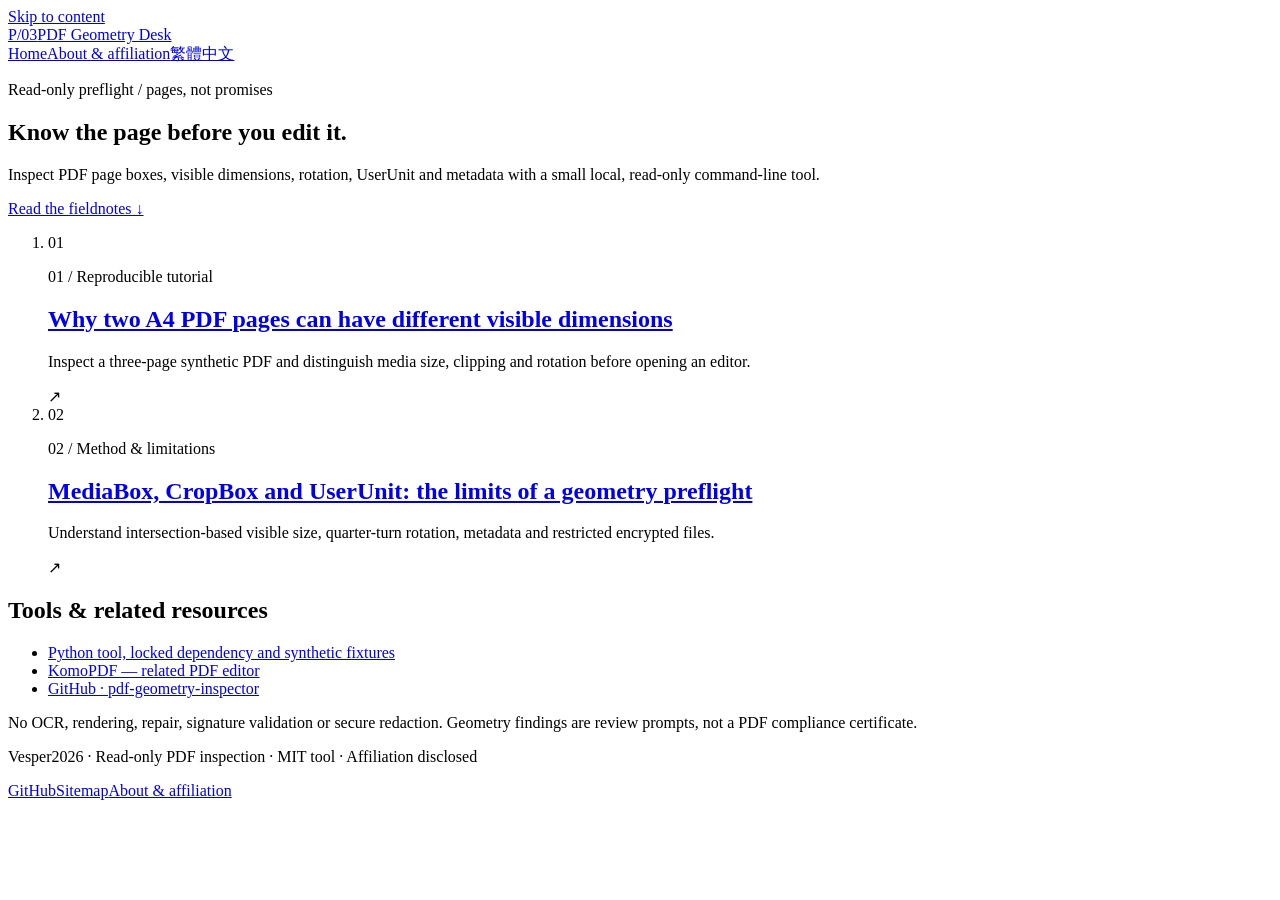
==== docs/en/index.html @ 83608942 "Publish local tool and bilingual educational site Co-Authored-By: Claude Code <noreply@anthropic.com" ====
<!doctype html>
<html lang="en"><head><meta charset="utf-8"><meta name="viewport" content="width=device-width,initial-scale=1"><title>Know the page before you edit it. · PDF Geometry Desk</title><meta name="description" content="Inspect PDF page boxes, visible dimensions, rotation, UserUnit and metadata with a small local, read-only command-line tool."><link rel="canonical" href="https://pdf.vesperai.space/en/"><link rel="alternate" hreflang="en" href="https://pdf.vesperai.space/en/"><link rel="alternate" hreflang="zh-Hant" href="https://pdf.vesperai.space/zh-Hant/"><link rel="alternate" hreflang="x-default" href="https://pdf.vesperai.space/en/"><meta property="og:title" content="Know the page before you edit it. · PDF Geometry Desk"><meta property="og:description" content="Inspect PDF page boxes, visible dimensions, rotation, UserUnit and metadata with a small local, read-only command-line tool."><meta property="og:url" content="https://pdf.vesperai.space/en/"><meta property="og:type" content="website"><link rel="stylesheet" href="/style.css"></head>
<body class="geometry"><a class="skip" href="#main">Skip to content</a><div class="page-shell"><header class="masthead"><a class="brand" href="/en/"><span class="brand-mark" aria-hidden="true">P/03</span>PDF Geometry Desk</a><nav aria-label="Main navigation"><a href="/en/">Home</a><a href="/en/about/">About & affiliation</a><a href="/zh-Hant/" lang="zh-Hant" hreflang="zh-Hant">繁體中文</a></nav></header><main id="main" class="home-content"><section class="intro"><p class="eyebrow">Read-only preflight / pages, not promises</p><h1>Know the page before you edit it.</h1><p class="lede">Inspect PDF page boxes, visible dimensions, rotation, UserUnit and metadata with a small local, read-only command-line tool.</p><a class="button" href="#fieldnotes">Read the fieldnotes ↓</a></section><section id="fieldnotes" aria-label="Read the fieldnotes"><ol class="article-list"><li><span class="article-no">01</span><div><p class="eyebrow">01 / Reproducible tutorial</p><h2><a href="/en/inspect-three-pages/">Why two A4 PDF pages can have different visible dimensions</a></h2><p>Inspect a three-page synthetic PDF and distinguish media size, clipping and rotation before opening an editor.</p></div><span aria-hidden="true" class="arrow">↗</span></li><li><span class="article-no">02</span><div><p class="eyebrow">02 / Method &amp; limitations</p><h2><a href="/en/geometry-and-metadata-limits/">MediaBox, CropBox and UserUnit: the limits of a geometry preflight</a></h2><p>Understand intersection-based visible size, quarter-turn rotation, metadata and restricted encrypted files.</p></div><span aria-hidden="true" class="arrow">↗</span></li></ol></section><aside class="resource-box"><h2>Tools & related resources</h2><ul><li><a href="https://github.com/Vesper2026/pdf-geometry-inspector">Python tool, locked dependency and synthetic fixtures</a></li><li><a href="https://komopdf.com/">KomoPDF — related PDF editor</a></li><li><a href="https://github.com/Vesper2026/pdf-geometry-inspector">GitHub · pdf-geometry-inspector</a></li></ul><p>No OCR, rendering, repair, signature validation or secure redaction. Geometry findings are review prompts, not a PDF compliance certificate.</p></aside></main><footer><p>Vesper2026 · Read-only PDF inspection · MIT tool · Affiliation disclosed</p><a href="https://github.com/Vesper2026/pdf-geometry-inspector">GitHub</a><a href="/sitemap.xml">Sitemap</a><a href="/en/about/">About & affiliation</a></footer></div></body></html>
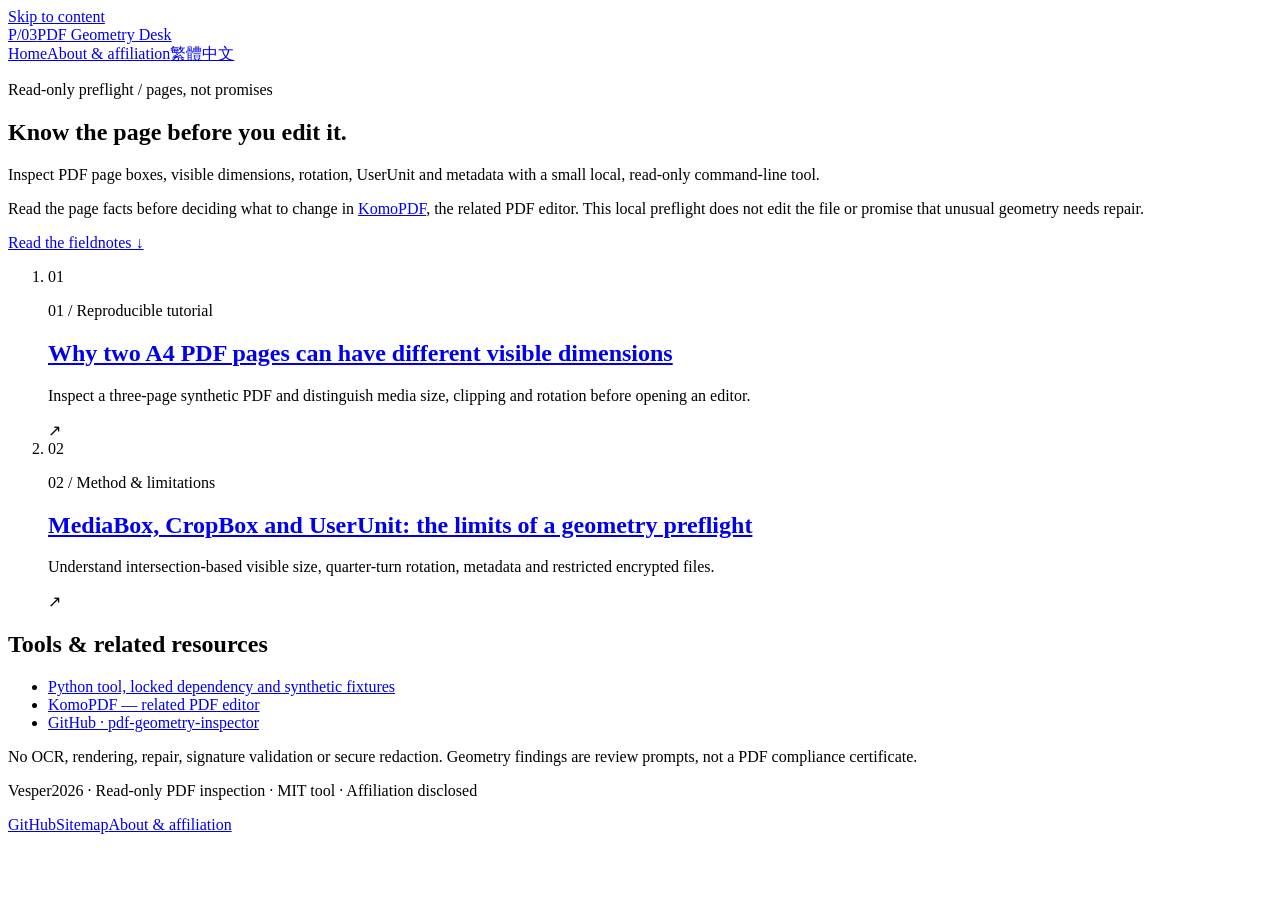
==== commit 08a916c2: "Improve bilingual SEO, attribution and contextual product links Co-Authored-By: Claude Code <noreply" ====
--- a/docs/en/index.html
+++ b/docs/en/index.html
@@ -1,3 +1,3 @@
 <!doctype html>
-<html lang="en"><head><meta charset="utf-8"><meta name="viewport" content="width=device-width,initial-scale=1"><title>Know the page before you edit it. · PDF Geometry Desk</title><meta name="description" content="Inspect PDF page boxes, visible dimensions, rotation, UserUnit and metadata with a small local, read-only command-line tool."><link rel="canonical" href="https://pdf.vesperai.space/en/"><link rel="alternate" hreflang="en" href="https://pdf.vesperai.space/en/"><link rel="alternate" hreflang="zh-Hant" href="https://pdf.vesperai.space/zh-Hant/"><link rel="alternate" hreflang="x-default" href="https://pdf.vesperai.space/en/"><meta property="og:title" content="Know the page before you edit it. · PDF Geometry Desk"><meta property="og:description" content="Inspect PDF page boxes, visible dimensions, rotation, UserUnit and metadata with a small local, read-only command-line tool."><meta property="og:url" content="https://pdf.vesperai.space/en/"><meta property="og:type" content="website"><link rel="stylesheet" href="/style.css"></head>
-<body class="geometry"><a class="skip" href="#main">Skip to content</a><div class="page-shell"><header class="masthead"><a class="brand" href="/en/"><span class="brand-mark" aria-hidden="true">P/03</span>PDF Geometry Desk</a><nav aria-label="Main navigation"><a href="/en/">Home</a><a href="/en/about/">About & affiliation</a><a href="/zh-Hant/" lang="zh-Hant" hreflang="zh-Hant">繁體中文</a></nav></header><main id="main" class="home-content"><section class="intro"><p class="eyebrow">Read-only preflight / pages, not promises</p><h1>Know the page before you edit it.</h1><p class="lede">Inspect PDF page boxes, visible dimensions, rotation, UserUnit and metadata with a small local, read-only command-line tool.</p><a class="button" href="#fieldnotes">Read the fieldnotes ↓</a></section><section id="fieldnotes" aria-label="Read the fieldnotes"><ol class="article-list"><li><span class="article-no">01</span><div><p class="eyebrow">01 / Reproducible tutorial</p><h2><a href="/en/inspect-three-pages/">Why two A4 PDF pages can have different visible dimensions</a></h2><p>Inspect a three-page synthetic PDF and distinguish media size, clipping and rotation before opening an editor.</p></div><span aria-hidden="true" class="arrow">↗</span></li><li><span class="article-no">02</span><div><p class="eyebrow">02 / Method &amp; limitations</p><h2><a href="/en/geometry-and-metadata-limits/">MediaBox, CropBox and UserUnit: the limits of a geometry preflight</a></h2><p>Understand intersection-based visible size, quarter-turn rotation, metadata and restricted encrypted files.</p></div><span aria-hidden="true" class="arrow">↗</span></li></ol></section><aside class="resource-box"><h2>Tools & related resources</h2><ul><li><a href="https://github.com/Vesper2026/pdf-geometry-inspector">Python tool, locked dependency and synthetic fixtures</a></li><li><a href="https://komopdf.com/">KomoPDF — related PDF editor</a></li><li><a href="https://github.com/Vesper2026/pdf-geometry-inspector">GitHub · pdf-geometry-inspector</a></li></ul><p>No OCR, rendering, repair, signature validation or secure redaction. Geometry findings are review prompts, not a PDF compliance certificate.</p></aside></main><footer><p>Vesper2026 · Read-only PDF inspection · MIT tool · Affiliation disclosed</p><a href="https://github.com/Vesper2026/pdf-geometry-inspector">GitHub</a><a href="/sitemap.xml">Sitemap</a><a href="/en/about/">About & affiliation</a></footer></div></body></html>+<html lang="en"><head><meta charset="utf-8"><meta name="viewport" content="width=device-width,initial-scale=1"><title>PDF Page Size &amp; Metadata Inspector · PDF Geometry Desk</title><meta name="description" content="Inspect PDF page boxes, visible dimensions, rotation, UserUnit and metadata with a small local, read-only command-line tool."><link rel="canonical" href="https://pdf.vesperai.space/en/"><link rel="alternate" hreflang="en" href="https://pdf.vesperai.space/en/"><link rel="alternate" hreflang="zh-Hant" href="https://pdf.vesperai.space/zh-Hant/"><link rel="alternate" hreflang="x-default" href="https://pdf.vesperai.space/en/"><meta property="og:title" content="PDF Page Size &amp; Metadata Inspector · PDF Geometry Desk"><meta property="og:description" content="Inspect PDF page boxes, visible dimensions, rotation, UserUnit and metadata with a small local, read-only command-line tool."><meta property="og:url" content="https://pdf.vesperai.space/en/"><meta property="og:type" content="website"><meta property="og:site_name" content="PDF Geometry Desk"><meta property="og:locale" content="en_US"><meta property="og:locale:alternate" content="zh_TW"><meta name="twitter:card" content="summary"><meta name="twitter:title" content="PDF Page Size &amp; Metadata Inspector · PDF Geometry Desk"><meta name="twitter:description" content="Inspect PDF page boxes, visible dimensions, rotation, UserUnit and metadata with a small local, read-only command-line tool."><link rel="stylesheet" href="/style.css"></head>
+<body class="geometry"><a class="skip" href="#main">Skip to content</a><div class="page-shell"><header class="masthead"><a class="brand" href="/en/"><span class="brand-mark" aria-hidden="true">P/03</span>PDF Geometry Desk</a><nav aria-label="Main navigation"><a href="/en/">Home</a><a href="/en/about/">About & affiliation</a><a href="/zh-Hant/" lang="zh-Hant" hreflang="zh-Hant">繁體中文</a></nav></header><main id="main" class="home-content"><section class="intro"><p class="eyebrow">Read-only preflight / pages, not promises</p><h1>Know the page before you edit it.</h1><p class="lede">Inspect PDF page boxes, visible dimensions, rotation, UserUnit and metadata with a small local, read-only command-line tool.</p><p class="workflow-note">Read the page facts before deciding what to change in <a href="https://komopdf.com/">KomoPDF</a>, the related PDF editor. This local preflight does not edit the file or promise that unusual geometry needs repair.</p><a class="button" href="#fieldnotes">Read the fieldnotes ↓</a></section><section id="fieldnotes" aria-label="Read the fieldnotes"><ol class="article-list"><li><span class="article-no">01</span><div><p class="eyebrow">01 / Reproducible tutorial</p><h2><a href="/en/inspect-three-pages/">Why two A4 PDF pages can have different visible dimensions</a></h2><p>Inspect a three-page synthetic PDF and distinguish media size, clipping and rotation before opening an editor.</p></div><span aria-hidden="true" class="arrow">↗</span></li><li><span class="article-no">02</span><div><p class="eyebrow">02 / Method &amp; limitations</p><h2><a href="/en/geometry-and-metadata-limits/">MediaBox, CropBox and UserUnit: the limits of a geometry preflight</a></h2><p>Understand intersection-based visible size, quarter-turn rotation, metadata and restricted encrypted files.</p></div><span aria-hidden="true" class="arrow">↗</span></li></ol></section><aside class="resource-box"><h2>Tools & related resources</h2><ul><li><a href="https://github.com/Vesper2026/pdf-geometry-inspector">Python tool, locked dependency and synthetic fixtures</a></li><li><a href="https://komopdf.com/">KomoPDF — related PDF editor</a></li><li><a href="https://github.com/Vesper2026/pdf-geometry-inspector">GitHub · pdf-geometry-inspector</a></li></ul><p>No OCR, rendering, repair, signature validation or secure redaction. Geometry findings are review prompts, not a PDF compliance certificate.</p></aside></main><footer><p>Vesper2026 · Read-only PDF inspection · MIT tool · Affiliation disclosed</p><a href="https://github.com/Vesper2026/pdf-geometry-inspector">GitHub</a><a href="/sitemap.xml">Sitemap</a><a href="/en/about/">About & affiliation</a></footer></div></body></html>
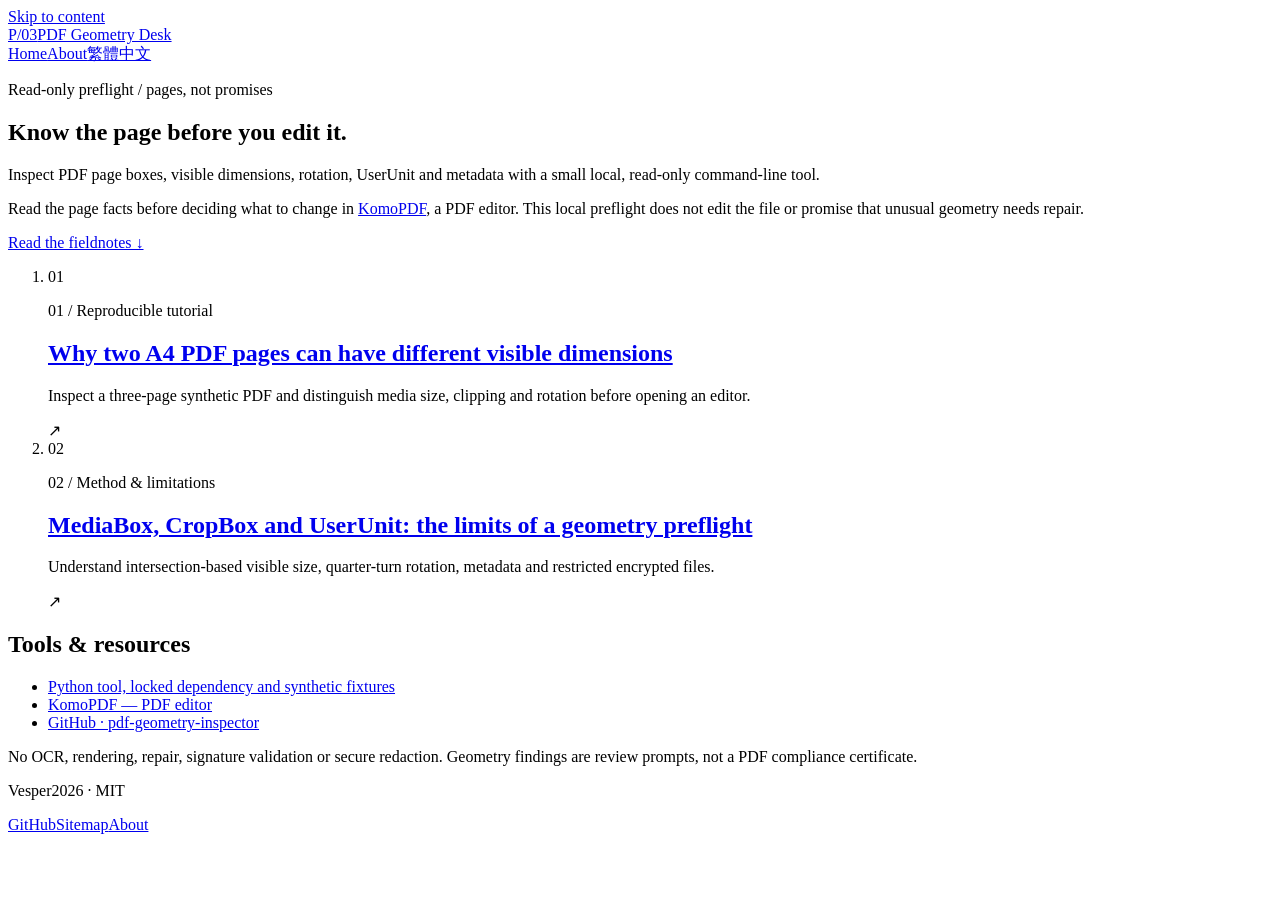
==== commit 7596711c: "Simplify About, author and resource copy Co-Authored-By: Claude Code <noreply@anthropic.com>" ====
--- a/docs/en/index.html
+++ b/docs/en/index.html
@@ -1,3 +1,3 @@
 <!doctype html>
 <html lang="en"><head><meta charset="utf-8"><meta name="viewport" content="width=device-width,initial-scale=1"><title>PDF Page Size &amp; Metadata Inspector · PDF Geometry Desk</title><meta name="description" content="Inspect PDF page boxes, visible dimensions, rotation, UserUnit and metadata with a small local, read-only command-line tool."><link rel="canonical" href="https://pdf.vesperai.space/en/"><link rel="alternate" hreflang="en" href="https://pdf.vesperai.space/en/"><link rel="alternate" hreflang="zh-Hant" href="https://pdf.vesperai.space/zh-Hant/"><link rel="alternate" hreflang="x-default" href="https://pdf.vesperai.space/en/"><meta property="og:title" content="PDF Page Size &amp; Metadata Inspector · PDF Geometry Desk"><meta property="og:description" content="Inspect PDF page boxes, visible dimensions, rotation, UserUnit and metadata with a small local, read-only command-line tool."><meta property="og:url" content="https://pdf.vesperai.space/en/"><meta property="og:type" content="website"><meta property="og:site_name" content="PDF Geometry Desk"><meta property="og:locale" content="en_US"><meta property="og:locale:alternate" content="zh_TW"><meta name="twitter:card" content="summary"><meta name="twitter:title" content="PDF Page Size &amp; Metadata Inspector · PDF Geometry Desk"><meta name="twitter:description" content="Inspect PDF page boxes, visible dimensions, rotation, UserUnit and metadata with a small local, read-only command-line tool."><link rel="stylesheet" href="/style.css"></head>
-<body class="geometry"><a class="skip" href="#main">Skip to content</a><div class="page-shell"><header class="masthead"><a class="brand" href="/en/"><span class="brand-mark" aria-hidden="true">P/03</span>PDF Geometry Desk</a><nav aria-label="Main navigation"><a href="/en/">Home</a><a href="/en/about/">About & affiliation</a><a href="/zh-Hant/" lang="zh-Hant" hreflang="zh-Hant">繁體中文</a></nav></header><main id="main" class="home-content"><section class="intro"><p class="eyebrow">Read-only preflight / pages, not promises</p><h1>Know the page before you edit it.</h1><p class="lede">Inspect PDF page boxes, visible dimensions, rotation, UserUnit and metadata with a small local, read-only command-line tool.</p><p class="workflow-note">Read the page facts before deciding what to change in <a href="https://komopdf.com/">KomoPDF</a>, the related PDF editor. This local preflight does not edit the file or promise that unusual geometry needs repair.</p><a class="button" href="#fieldnotes">Read the fieldnotes ↓</a></section><section id="fieldnotes" aria-label="Read the fieldnotes"><ol class="article-list"><li><span class="article-no">01</span><div><p class="eyebrow">01 / Reproducible tutorial</p><h2><a href="/en/inspect-three-pages/">Why two A4 PDF pages can have different visible dimensions</a></h2><p>Inspect a three-page synthetic PDF and distinguish media size, clipping and rotation before opening an editor.</p></div><span aria-hidden="true" class="arrow">↗</span></li><li><span class="article-no">02</span><div><p class="eyebrow">02 / Method &amp; limitations</p><h2><a href="/en/geometry-and-metadata-limits/">MediaBox, CropBox and UserUnit: the limits of a geometry preflight</a></h2><p>Understand intersection-based visible size, quarter-turn rotation, metadata and restricted encrypted files.</p></div><span aria-hidden="true" class="arrow">↗</span></li></ol></section><aside class="resource-box"><h2>Tools & related resources</h2><ul><li><a href="https://github.com/Vesper2026/pdf-geometry-inspector">Python tool, locked dependency and synthetic fixtures</a></li><li><a href="https://komopdf.com/">KomoPDF — related PDF editor</a></li><li><a href="https://github.com/Vesper2026/pdf-geometry-inspector">GitHub · pdf-geometry-inspector</a></li></ul><p>No OCR, rendering, repair, signature validation or secure redaction. Geometry findings are review prompts, not a PDF compliance certificate.</p></aside></main><footer><p>Vesper2026 · Read-only PDF inspection · MIT tool · Affiliation disclosed</p><a href="https://github.com/Vesper2026/pdf-geometry-inspector">GitHub</a><a href="/sitemap.xml">Sitemap</a><a href="/en/about/">About & affiliation</a></footer></div></body></html>+<body class="geometry"><a class="skip" href="#main">Skip to content</a><div class="page-shell"><header class="masthead"><a class="brand" href="/en/"><span class="brand-mark" aria-hidden="true">P/03</span>PDF Geometry Desk</a><nav aria-label="Main navigation"><a href="/en/">Home</a><a href="/en/about/">About</a><a href="/zh-Hant/" lang="zh-Hant" hreflang="zh-Hant">繁體中文</a></nav></header><main id="main" class="home-content"><section class="intro"><p class="eyebrow">Read-only preflight / pages, not promises</p><h1>Know the page before you edit it.</h1><p class="lede">Inspect PDF page boxes, visible dimensions, rotation, UserUnit and metadata with a small local, read-only command-line tool.</p><p class="workflow-note">Read the page facts before deciding what to change in <a href="https://komopdf.com/">KomoPDF</a>, a PDF editor. This local preflight does not edit the file or promise that unusual geometry needs repair.</p><a class="button" href="#fieldnotes">Read the fieldnotes ↓</a></section><section id="fieldnotes" aria-label="Read the fieldnotes"><ol class="article-list"><li><span class="article-no">01</span><div><p class="eyebrow">01 / Reproducible tutorial</p><h2><a href="/en/inspect-three-pages/">Why two A4 PDF pages can have different visible dimensions</a></h2><p>Inspect a three-page synthetic PDF and distinguish media size, clipping and rotation before opening an editor.</p></div><span aria-hidden="true" class="arrow">↗</span></li><li><span class="article-no">02</span><div><p class="eyebrow">02 / Method &amp; limitations</p><h2><a href="/en/geometry-and-metadata-limits/">MediaBox, CropBox and UserUnit: the limits of a geometry preflight</a></h2><p>Understand intersection-based visible size, quarter-turn rotation, metadata and restricted encrypted files.</p></div><span aria-hidden="true" class="arrow">↗</span></li></ol></section><aside class="resource-box"><h2>Tools & resources</h2><ul><li><a href="https://github.com/Vesper2026/pdf-geometry-inspector">Python tool, locked dependency and synthetic fixtures</a></li><li><a href="https://komopdf.com/">KomoPDF — PDF editor</a></li><li><a href="https://github.com/Vesper2026/pdf-geometry-inspector">GitHub · pdf-geometry-inspector</a></li></ul><p>No OCR, rendering, repair, signature validation or secure redaction. Geometry findings are review prompts, not a PDF compliance certificate.</p></aside></main><footer><p>Vesper2026 · MIT</p><a href="https://github.com/Vesper2026/pdf-geometry-inspector">GitHub</a><a href="/sitemap.xml">Sitemap</a><a href="/en/about/">About</a></footer></div></body></html>
